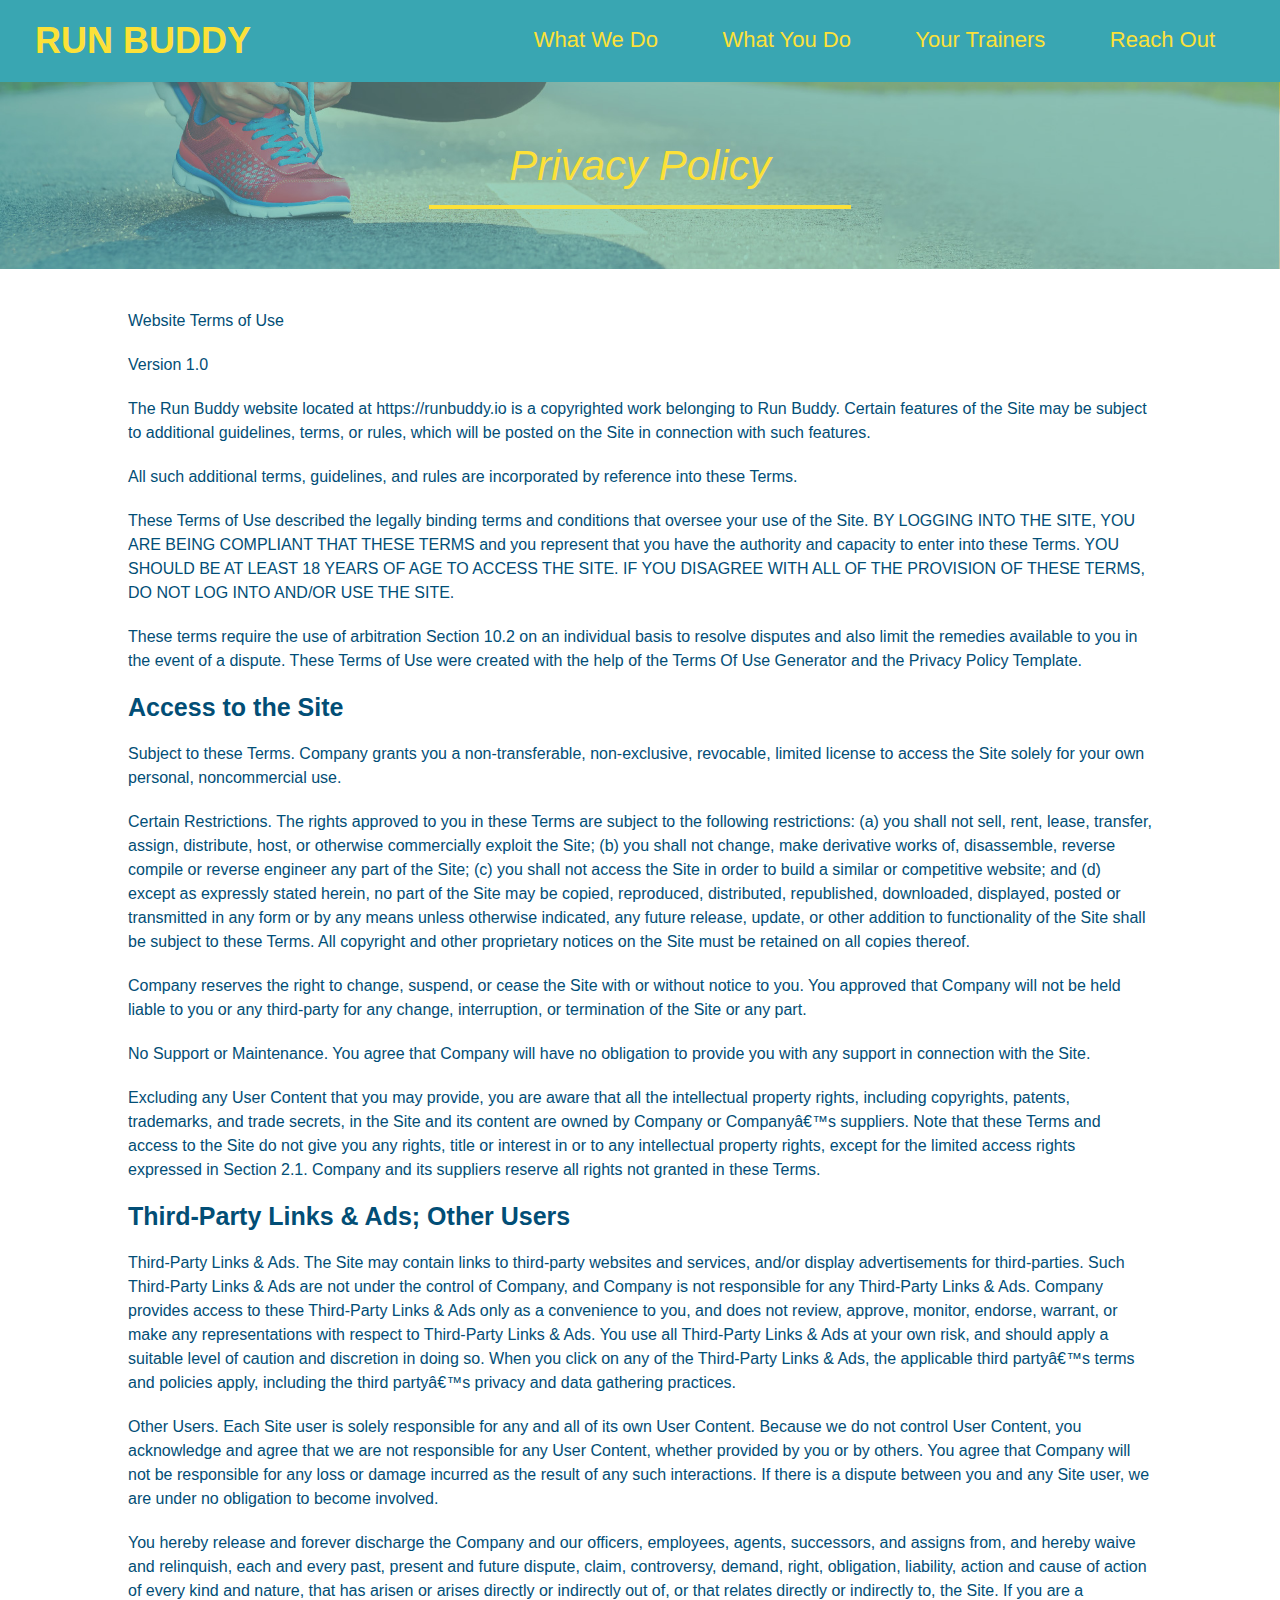
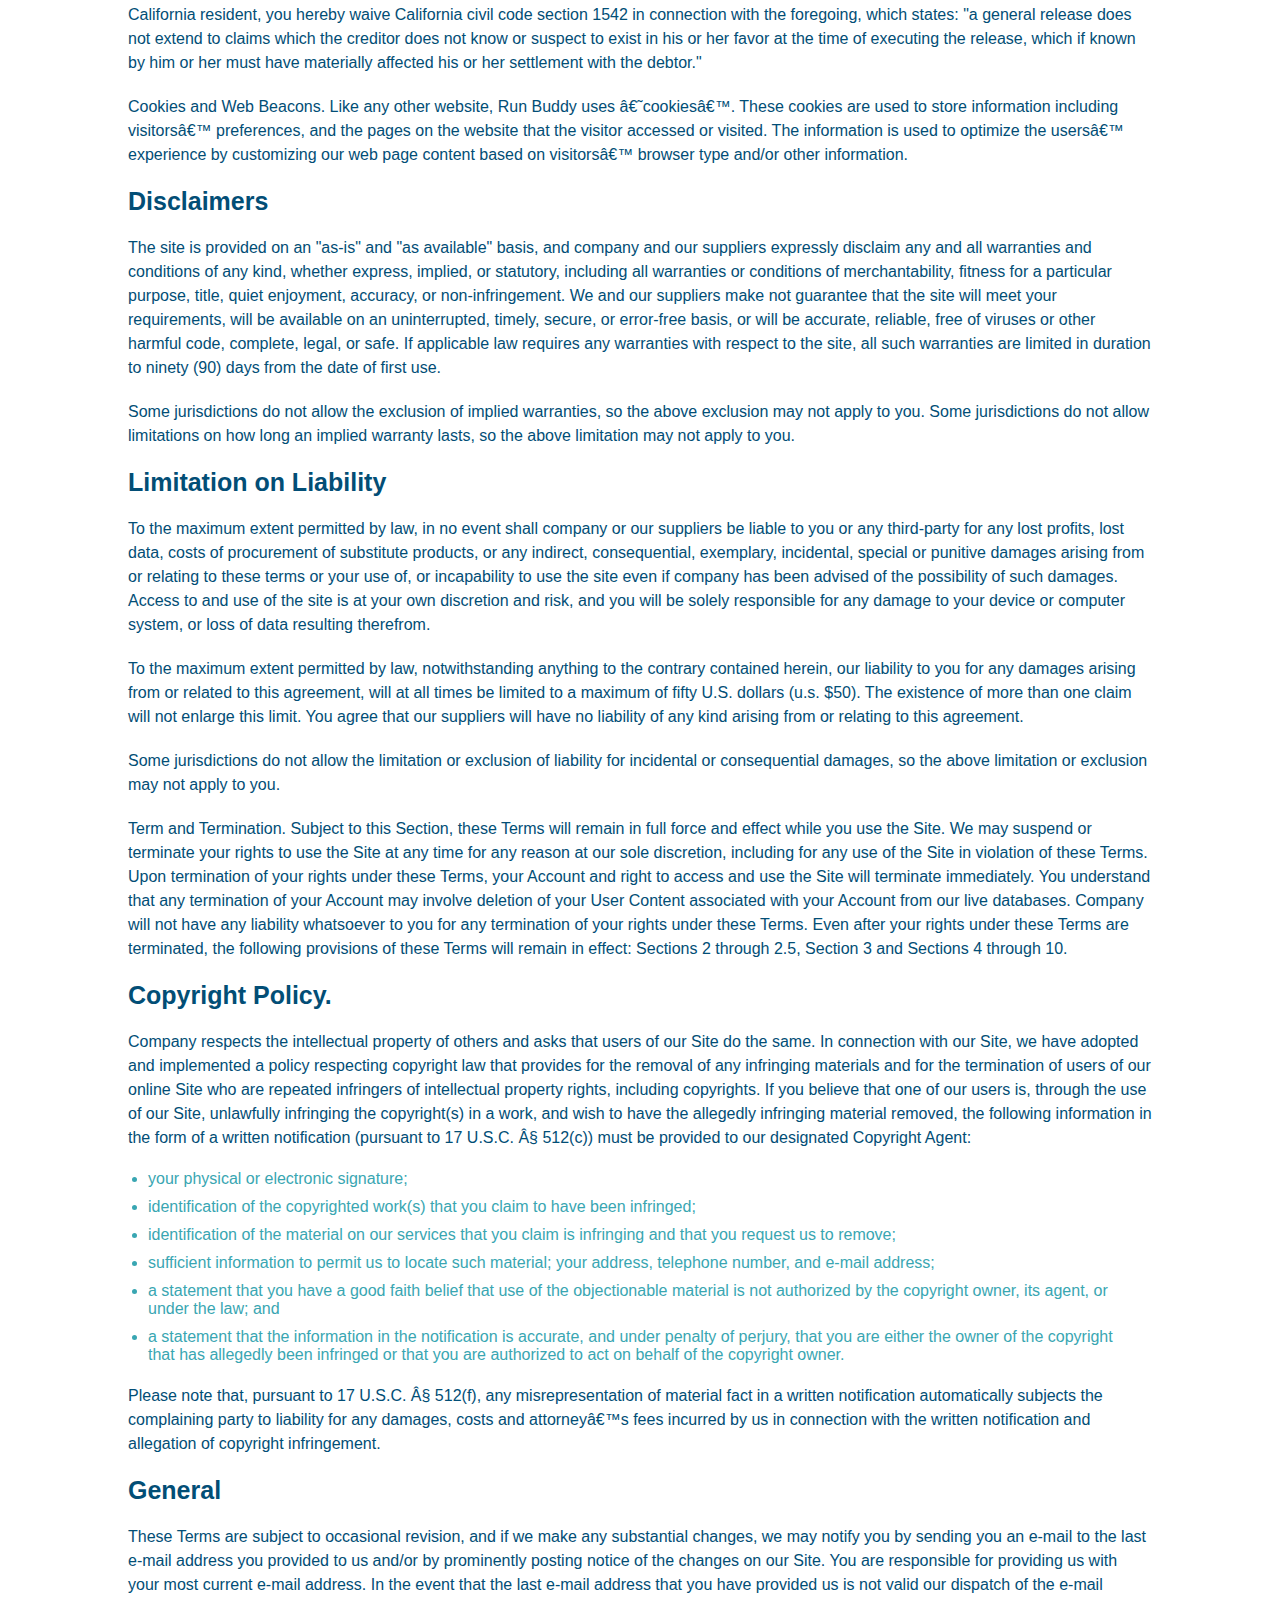
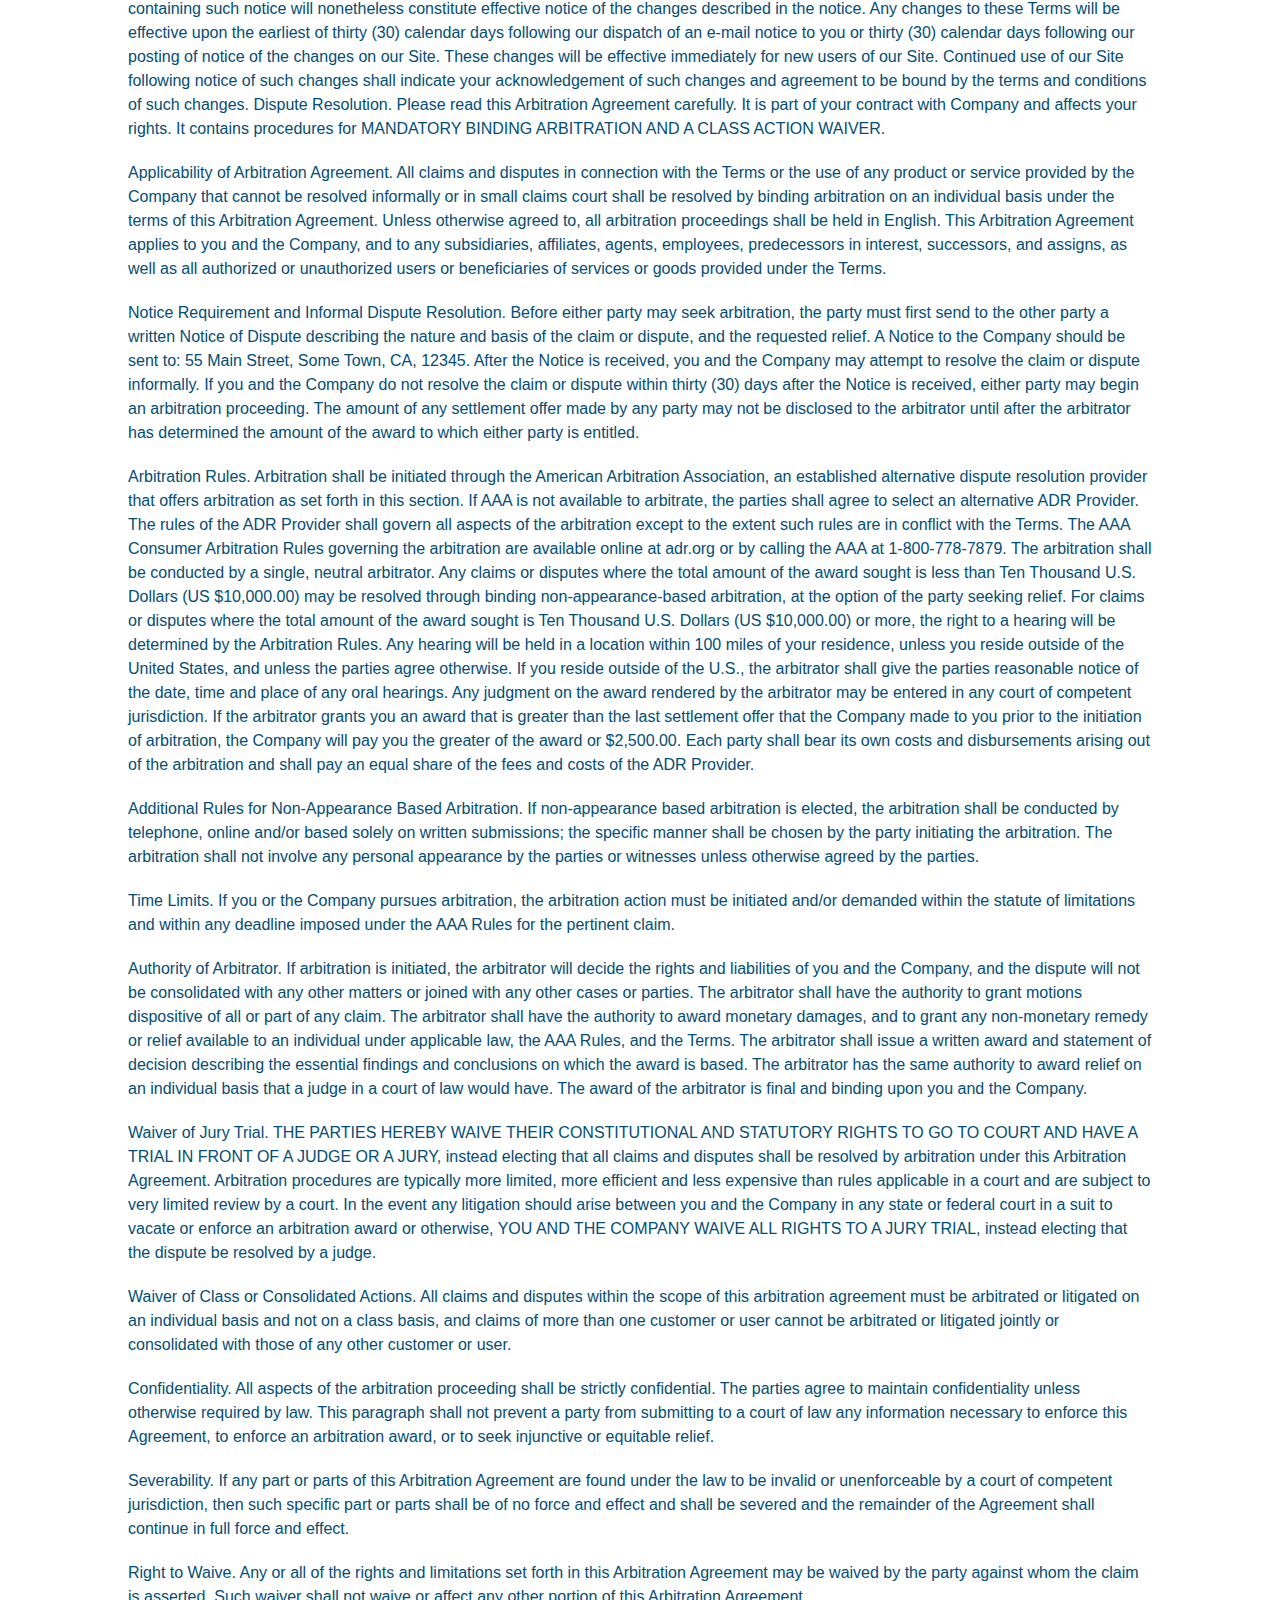
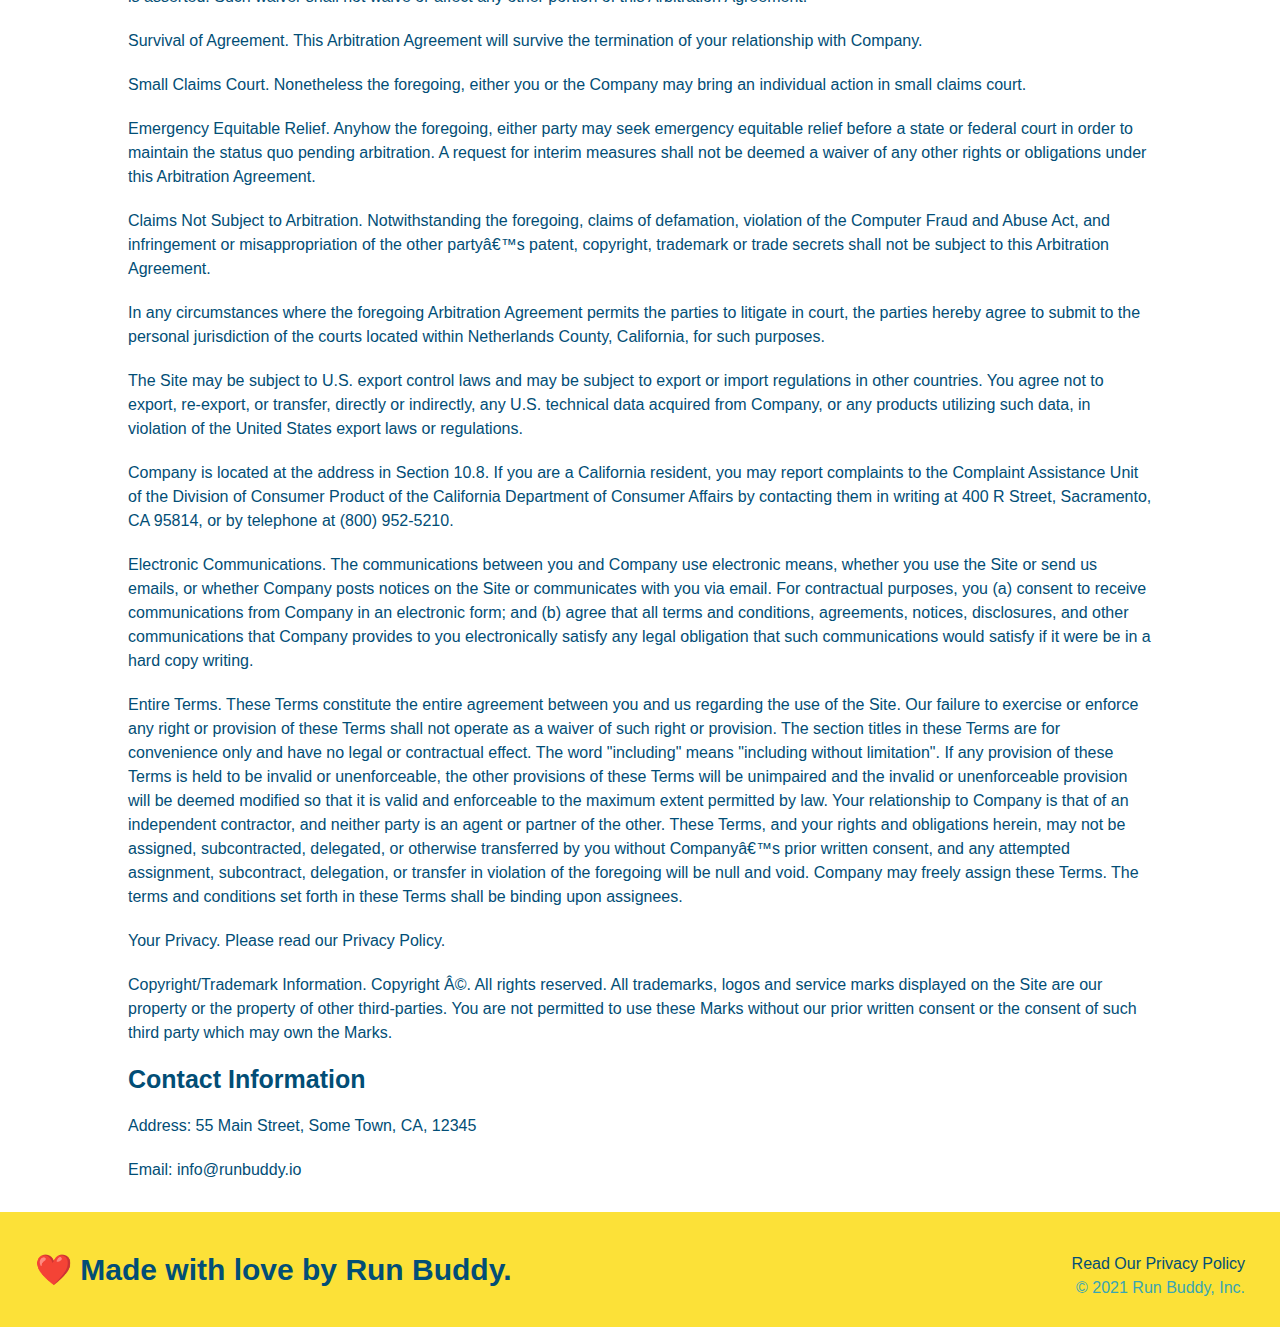
==== privacy-policy.html @ 103e1875 "|privacy policy" ====
<!DOCTYPE html>
<html lang="en">
<head>
    <meta charset="UTF-8">
    <title>Privacy Policy - Run Buddy</title>
    <link rel="stylesheet" href="./assets/css/style.css" />
    <link rel="stylesheet" href="./assets/css/secondary-styles.css">
</head>
<body>
    <header>
        <h1>
            <a href="/">RUN BUDDY</a>
         </h1>
          <nav>
             <!--Unordered list element-->
             <ul>
                 <!--List item element-->
                 <li>
                     <!--Anchor element-->
                     <a href="./index.html#what-we-do">What We Do</a>
                 </li>
                 <li>
                     <a href="./index.html#what-you-do">What You Do</a>
                 </li>
                 <li>
                     <a href="./index.html#your-trainers">Your Trainers</a>
                 </li>
                 <li>
                     <a href="./inex.html#reach-out">Reach Out</a>
                 </li>
             </ul>
        </nav>
    </header>

    <section class="hero">
        <h2 class="page-title">
            Privacy Policy
        </h2>
</section>

<article class="secondary-content">
    
    <p>
        Website Terms of Use
      </p>

      <p>
        Version 1.0
      </p>

      <p>
        The Run Buddy website located at https://runbuddy.io is a copyrighted work belonging to Run Buddy. Certain
        features of the Site may be subject to additional guidelines, terms, or rules, which will be posted on the Site
        in connection with such features.
      </p>

      <p>
        All such additional terms, guidelines, and rules are incorporated by reference into these Terms.
      </p>

      <p>
        These Terms of Use described the legally binding terms and conditions that oversee your use of the Site. BY
        LOGGING INTO THE SITE, YOU ARE BEING COMPLIANT THAT THESE TERMS and you represent that you have the authority
        and capacity to enter into these Terms. YOU SHOULD BE AT LEAST 18 YEARS OF AGE TO ACCESS THE SITE. IF YOU
        DISAGREE WITH ALL OF THE PROVISION OF THESE TERMS, DO NOT LOG INTO AND/OR USE THE SITE.
      </p>

      <p>
        These terms require the use of arbitration Section 10.2 on an individual basis to resolve disputes and also
        limit the remedies available to you in the event of a dispute. These Terms of Use were created with the help of
        the Terms Of Use Generator and the Privacy Policy Template.
      </p>

      <h3>
        Access to the Site
      </h3>

      <p>
        Subject to these Terms. Company grants you a non-transferable, non-exclusive, revocable, limited license to
        access the Site solely for your own personal, noncommercial use.
      </p>

      <p>
        Certain Restrictions. The rights approved to you in these Terms are subject to the following restrictions: (a)
        you shall not sell, rent, lease, transfer, assign, distribute, host, or otherwise commercially exploit the Site;
        (b) you shall not change, make derivative works of, disassemble, reverse compile or reverse engineer any part of
        the Site; (c) you shall not access the Site in order to build a similar or competitive website; and (d) except
        as expressly stated herein, no part of the Site may be copied, reproduced, distributed, republished, downloaded,
        displayed, posted or transmitted in any form or by any means unless otherwise indicated, any future release,
        update, or other addition to functionality of the Site shall be subject to these Terms. All copyright and other
        proprietary notices on the Site must be retained on all copies thereof.
      </p>

      <p>
        Company reserves the right to change, suspend, or cease the Site with or without notice to you. You approved
        that Company will not be held liable to you or any third-party for any change, interruption, or termination of
        the Site or any part.
      </p>

      <p>
        No Support or Maintenance. You agree that Company will have no obligation to provide you with any support in
        connection with the Site.
      </p>

      <p>
        Excluding any User Content that you may provide, you are aware that all the intellectual property rights,
        including copyrights, patents, trademarks, and trade secrets, in the Site and its content are owned by Company
        or Companyâ€™s suppliers. Note that these Terms and access to the Site do not give you any rights, title or
        interest in or to any intellectual property rights, except for the limited access rights expressed in Section
        2.1. Company and its suppliers reserve all rights not granted in these Terms.
      </p>

      <h3>
        Third-Party Links & Ads; Other Users
      </h3>

      <p>
        Third-Party Links & Ads. The Site may contain links to third-party websites and services, and/or display
        advertisements for third-parties. Such Third-Party Links & Ads are not under the control of Company, and Company
        is not responsible for any Third-Party Links & Ads. Company provides access to these Third-Party Links & Ads
        only as a convenience to you, and does not review, approve, monitor, endorse, warrant, or make any
        representations with respect to Third-Party Links & Ads. You use all Third-Party Links & Ads at your own risk,
        and should apply a suitable level of caution and discretion in doing so. When you click on any of the
        Third-Party Links & Ads, the applicable third partyâ€™s terms and policies apply, including the third partyâ€™s
        privacy and data gathering practices.
      </p>

      <p>
        Other Users. Each Site user is solely responsible for any and all of its own User Content. Because we do not
        control User Content, you acknowledge and agree that we are not responsible for any User Content, whether
        provided by you or by others. You agree that Company will not be responsible for any loss or damage incurred as
        the result of any such interactions. If there is a dispute between you and any Site user, we are under no
        obligation to become involved.
      </p>

      <p>
        You hereby release and forever discharge the Company and our officers, employees, agents, successors, and
        assigns from, and hereby waive and relinquish, each and every past, present and future dispute, claim,
        controversy, demand, right, obligation, liability, action and cause of action of every kind and nature, that has
        arisen or arises directly or indirectly out of, or that relates directly or indirectly to, the Site. If you are
        a California resident, you hereby waive California civil code section 1542 in connection with the foregoing,
        which states: "a general release does not extend to claims which the creditor does not know or suspect to exist
        in his or her favor at the time of executing the release, which if known by him or her must have materially
        affected his or her settlement with the debtor."
      </p>

      <p>
        Cookies and Web Beacons. Like any other website, Run Buddy uses â€˜cookiesâ€™. These cookies are used to store
        information including visitorsâ€™ preferences, and the pages on the website that the visitor accessed or visited.
        The information is used to optimize the usersâ€™ experience by customizing our web page content based on visitorsâ€™
        browser type and/or other information.
      </p>

      <h3>
        Disclaimers
      </h3>

      <p>
        The site is provided on an "as-is" and "as available" basis, and company and our suppliers expressly disclaim
        any and all warranties and conditions of any kind, whether express, implied, or statutory, including all
        warranties or conditions of merchantability, fitness for a particular purpose, title, quiet enjoyment, accuracy,
        or non-infringement. We and our suppliers make not guarantee that the site will meet your requirements, will be
        available on an uninterrupted, timely, secure, or error-free basis, or will be accurate, reliable, free of
        viruses or other harmful code, complete, legal, or safe. If applicable law requires any warranties with respect
        to the site, all such warranties are limited in duration to ninety (90) days from the date of first use.
      </p>

      <p>
        Some jurisdictions do not allow the exclusion of implied warranties, so the above exclusion may not apply to
        you. Some jurisdictions do not allow limitations on how long an implied warranty lasts, so the above limitation
        may not apply to you.
      </p>

      <h3>
        Limitation on Liability
      </h3>

      <p>
        To the maximum extent permitted by law, in no event shall company or our suppliers be liable to you or any
        third-party for any lost profits, lost data, costs of procurement of substitute products, or any indirect,
        consequential, exemplary, incidental, special or punitive damages arising from or relating to these terms or
        your use of, or incapability to use the site even if company has been advised of the possibility of such
        damages. Access to and use of the site is at your own discretion and risk, and you will be solely responsible
        for any damage to your device or computer system, or loss of data resulting therefrom.
      </p>

      <p>
        To the maximum extent permitted by law, notwithstanding anything to the contrary contained herein, our liability
        to you for any damages arising from or related to this agreement, will at all times be limited to a maximum of
        fifty U.S. dollars (u.s. $50). The existence of more than one claim will not enlarge this limit. You agree that
        our suppliers will have no liability of any kind arising from or relating to this agreement.
      </p>

      <p>
        Some jurisdictions do not allow the limitation or exclusion of liability for incidental or consequential
        damages, so the above limitation or exclusion may not apply to you.
      </p>

      <p>
        Term and Termination. Subject to this Section, these Terms will remain in full force and effect while you use
        the Site. We may suspend or terminate your rights to use the Site at any time for any reason at our sole
        discretion, including for any use of the Site in violation of these Terms. Upon termination of your rights under
        these Terms, your Account and right to access and use the Site will terminate immediately. You understand that
        any termination of your Account may involve deletion of your User Content associated with your Account from our
        live databases. Company will not have any liability whatsoever to you for any termination of your rights under
        these Terms. Even after your rights under these Terms are terminated, the following provisions of these Terms
        will remain in effect: Sections 2 through 2.5, Section 3 and Sections 4 through 10.
      </p>

      <h3>
        Copyright Policy.
      </h3>

      <p>
        Company respects the intellectual property of others and asks that users of our Site do the same. In connection
        with our Site, we have adopted and implemented a policy respecting copyright law that provides for the removal
        of any infringing materials and for the termination of users of our online Site who are repeated infringers of
        intellectual property rights, including copyrights. If you believe that one of our users is, through the use of
        our Site, unlawfully infringing the copyright(s) in a work, and wish to have the allegedly infringing material
        removed, the following information in the form of a written notification (pursuant to 17 U.S.C. Â§ 512(c)) must
        be provided to our designated Copyright Agent:
      </p>

      <ul>
        <li>
          your physical or electronic signature;
        </li>
        <li>
          identification of the copyrighted work(s) that you claim to have been infringed;
        </li>
        <li>
          identification of the material on our services that you claim is infringing and that you request us to remove;
        </li>
        <li>
          sufficient information to permit us to locate such material; your address, telephone number, and e-mail
          address;
        </li>
        <li>
          a statement that you have a good faith belief that use of the objectionable material is not authorized by the
          copyright owner, its agent, or under the law; and
        </li>
        <li>
          a statement that the information in the notification is accurate, and under penalty of perjury, that you are
          either the owner of the copyright that has allegedly been infringed or that you are authorized to act on
          behalf of the copyright owner.
        </li>
      </ul>

      <p>
        Please note that, pursuant to 17 U.S.C. Â§ 512(f), any misrepresentation of material fact in a written
        notification automatically subjects the complaining party to liability for any damages, costs and attorneyâ€™s
        fees incurred by us in connection with the written notification and allegation of copyright infringement.
      </p>

      <h3>
        General
      </h3>

      <p>
        These Terms are subject to occasional revision, and if we make any substantial changes, we may notify you by
        sending you an e-mail to the last e-mail address you provided to us and/or by prominently posting notice of the
        changes on our Site. You are responsible for providing us with your most current e-mail address. In the event
        that the last e-mail address that you have provided us is not valid our dispatch of the e-mail containing such
        notice will nonetheless constitute effective notice of the changes described in the notice. Any changes to these
        Terms will be effective upon the earliest of thirty (30) calendar days following our dispatch of an e-mail
        notice to you or thirty (30) calendar days following our posting of notice of the changes on our Site. These
        changes will be effective immediately for new users of our Site. Continued use of our Site following notice of
        such changes shall indicate your acknowledgement of such changes and agreement to be bound by the terms and
        conditions of such changes. Dispute Resolution. Please read this Arbitration Agreement carefully. It is part of
        your contract with Company and affects your rights. It contains procedures for MANDATORY BINDING ARBITRATION AND
        A CLASS ACTION WAIVER.
      </p>

      <p>
        Applicability of Arbitration Agreement. All claims and disputes in connection with the Terms or the use of any
        product or service provided by the Company that cannot be resolved informally or in small claims court shall be
        resolved by binding arbitration on an individual basis under the terms of this Arbitration Agreement. Unless
        otherwise agreed to, all arbitration proceedings shall be held in English. This Arbitration Agreement applies to
        you and the Company, and to any subsidiaries, affiliates, agents, employees, predecessors in interest,
        successors, and assigns, as well as all authorized or unauthorized users or beneficiaries of services or goods
        provided under the Terms.
      </p>

      <p>
        Notice Requirement and Informal Dispute Resolution. Before either party may seek arbitration, the party must
        first send to the other party a written Notice of Dispute describing the nature and basis of the claim or
        dispute, and the requested relief. A Notice to the Company should be sent to: 55 Main Street, Some Town, CA,
        12345. After the Notice is received, you and the Company may attempt to resolve the claim or dispute informally.
        If you and the Company do not resolve the claim or dispute within thirty (30) days after the Notice is received,
        either party may begin an arbitration proceeding. The amount of any settlement offer made by any party may not
        be disclosed to the arbitrator until after the arbitrator has determined the amount of the award to which either
        party is entitled.
      </p>

      <p>
        Arbitration Rules. Arbitration shall be initiated through the American Arbitration Association, an established
        alternative dispute resolution provider that offers arbitration as set forth in this section. If AAA is not
        available to arbitrate, the parties shall agree to select an alternative ADR Provider. The rules of the ADR
        Provider shall govern all aspects of the arbitration except to the extent such rules are in conflict with the
        Terms. The AAA Consumer Arbitration Rules governing the arbitration are available online at adr.org or by
        calling the AAA at 1-800-778-7879. The arbitration shall be conducted by a single, neutral arbitrator. Any
        claims or disputes where the total amount of the award sought is less than Ten Thousand U.S. Dollars (US
        $10,000.00) may be resolved through binding non-appearance-based arbitration, at the option of the party seeking
        relief. For claims or disputes where the total amount of the award sought is Ten Thousand U.S. Dollars (US
        $10,000.00) or more, the right to a hearing will be determined by the Arbitration Rules. Any hearing will be
        held in a location within 100 miles of your residence, unless you reside outside of the United States, and
        unless the parties agree otherwise. If you reside outside of the U.S., the arbitrator shall give the parties
        reasonable notice of the date, time and place of any oral hearings. Any judgment on the award rendered by the
        arbitrator may be entered in any court of competent jurisdiction. If the arbitrator grants you an award that is
        greater than the last settlement offer that the Company made to you prior to the initiation of arbitration, the
        Company will pay you the greater of the award or $2,500.00. Each party shall bear its own costs and
        disbursements arising out of the arbitration and shall pay an equal share of the fees and costs of the ADR
        Provider.
      </p>

      <p>
        Additional Rules for Non-Appearance Based Arbitration. If non-appearance based arbitration is elected, the
        arbitration shall be conducted by telephone, online and/or based solely on written submissions; the specific
        manner shall be chosen by the party initiating the arbitration. The arbitration shall not involve any personal
        appearance by the parties or witnesses unless otherwise agreed by the parties.
      </p>

      <p>
        Time Limits. If you or the Company pursues arbitration, the arbitration action must be initiated and/or demanded
        within the statute of limitations and within any deadline imposed under the AAA Rules for the pertinent claim.
      </p>

      <p>
        Authority of Arbitrator. If arbitration is initiated, the arbitrator will decide the rights and liabilities of
        you and the Company, and the dispute will not be consolidated with any other matters or joined with any other
        cases or parties. The arbitrator shall have the authority to grant motions dispositive of all or part of any
        claim. The arbitrator shall have the authority to award monetary damages, and to grant any non-monetary remedy
        or relief available to an individual under applicable law, the AAA Rules, and the Terms. The arbitrator shall
        issue a written award and statement of decision describing the essential findings and conclusions on which the
        award is based. The arbitrator has the same authority to award relief on an individual basis that a judge in a
        court of law would have. The award of the arbitrator is final and binding upon you and the Company.
      </p>

      <p>
        Waiver of Jury Trial. THE PARTIES HEREBY WAIVE THEIR CONSTITUTIONAL AND STATUTORY RIGHTS TO GO TO COURT AND HAVE
        A TRIAL IN FRONT OF A JUDGE OR A JURY, instead electing that all claims and disputes shall be resolved by
        arbitration under this Arbitration Agreement. Arbitration procedures are typically more limited, more efficient
        and less expensive than rules applicable in a court and are subject to very limited review by a court. In the
        event any litigation should arise between you and the Company in any state or federal court in a suit to vacate
        or enforce an arbitration award or otherwise, YOU AND THE COMPANY WAIVE ALL RIGHTS TO A JURY TRIAL, instead
        electing that the dispute be resolved by a judge.
      </p>

      <p>
        Waiver of Class or Consolidated Actions. All claims and disputes within the scope of this arbitration agreement
        must be arbitrated or litigated on an individual basis and not on a class basis, and claims of more than one
        customer or user cannot be arbitrated or litigated jointly or consolidated with those of any other customer or
        user.
      </p>

      <p>
        Confidentiality. All aspects of the arbitration proceeding shall be strictly confidential. The parties agree to
        maintain confidentiality unless otherwise required by law. This paragraph shall not prevent a party from
        submitting to a court of law any information necessary to enforce this Agreement, to enforce an arbitration
        award, or to seek injunctive or equitable relief.
      </p>

      <p>
        Severability. If any part or parts of this Arbitration Agreement are found under the law to be invalid or
        unenforceable by a court of competent jurisdiction, then such specific part or parts shall be of no force and
        effect and shall be severed and the remainder of the Agreement shall continue in full force and effect.
      </p>

      <p>
        Right to Waive. Any or all of the rights and limitations set forth in this Arbitration Agreement may be waived
        by the party against whom the claim is asserted. Such waiver shall not waive or affect any other portion of this
        Arbitration Agreement.
      </p>

      <p>
        Survival of Agreement. This Arbitration Agreement will survive the termination of your relationship with
        Company.
      </p>

      <p>
        Small Claims Court. Nonetheless the foregoing, either you or the Company may bring an individual action in small
        claims court.
      </p>

      <p>
        Emergency Equitable Relief. Anyhow the foregoing, either party may seek emergency equitable relief before a
        state or federal court in order to maintain the status quo pending arbitration. A request for interim measures
        shall not be deemed a waiver of any other rights or obligations under this Arbitration Agreement.
      </p>

      <p>
        Claims Not Subject to Arbitration. Notwithstanding the foregoing, claims of defamation, violation of the
        Computer Fraud and Abuse Act, and infringement or misappropriation of the other partyâ€™s patent, copyright,
        trademark or trade secrets shall not be subject to this Arbitration Agreement.
      </p>

      <p>
        In any circumstances where the foregoing Arbitration Agreement permits the parties to litigate in court, the
        parties hereby agree to submit to the personal jurisdiction of the courts located within Netherlands County,
        California, for such purposes.
      </p>

      <p>
        The Site may be subject to U.S. export control laws and may be subject to export or import regulations in other
        countries. You agree not to export, re-export, or transfer, directly or indirectly, any U.S. technical data
        acquired from Company, or any products utilizing such data, in violation of the United States export laws or
        regulations.
      </p>

      <p>
        Company is located at the address in Section 10.8. If you are a California resident, you may report complaints
        to the Complaint Assistance Unit of the Division of Consumer Product of the California Department of Consumer
        Affairs by contacting them in writing at 400 R Street, Sacramento, CA 95814, or by telephone at (800) 952-5210.
      </p>

      <p>
        Electronic Communications. The communications between you and Company use electronic means, whether you use the
        Site or send us emails, or whether Company posts notices on the Site or communicates with you via email. For
        contractual purposes, you (a) consent to receive communications from Company in an electronic form; and (b)
        agree that all terms and conditions, agreements, notices, disclosures, and other communications that Company
        provides to you electronically satisfy any legal obligation that such communications would satisfy if it were be
        in a hard copy writing.
      </p>

      <p>
        Entire Terms. These Terms constitute the entire agreement between you and us regarding the use of the Site. Our
        failure to exercise or enforce any right or provision of these Terms shall not operate as a waiver of such right
        or provision. The section titles in these Terms are for convenience only and have no legal or contractual
        effect. The word "including" means "including without limitation". If any provision of these Terms is held to be
        invalid or unenforceable, the other provisions of these Terms will be unimpaired and the invalid or
        unenforceable provision will be deemed modified so that it is valid and enforceable to the maximum extent
        permitted by law. Your relationship to Company is that of an independent contractor, and neither party is an
        agent or partner of the other. These Terms, and your rights and obligations herein, may not be assigned,
        subcontracted, delegated, or otherwise transferred by you without Companyâ€™s prior written consent, and any
        attempted assignment, subcontract, delegation, or transfer in violation of the foregoing will be null and void.
        Company may freely assign these Terms. The terms and conditions set forth in these Terms shall be binding upon
        assignees.
      </p>

      <p>
        Your Privacy. Please read our Privacy Policy.
      </p>

      <p>
        Copyright/Trademark Information. Copyright Â©. All rights reserved. All trademarks, logos and service marks
        displayed on the Site are our property or the property of other third-parties. You are not permitted to use
        these Marks without our prior written consent or the consent of such third party which may own the Marks.
      </p>

      <h3>
        Contact Information
      </h3>

      <p>
        Address: 55 Main Street, Some Town, CA, 12345
      </p>

      <p>
        Email: info@runbuddy.io
      </p>

</article>
    
    <footer>
        <h2>❤️ Made with love by Run Buddy.</h2>
        <div>
            <a> Read Our Privacy Policy</a><br />
            &copy; 2021 Run Buddy, Inc.
        </div>
    </footer>
</body>
</html>
---- assets/css/style.css ----
* {
    margin: 0;
    padding: 0;
    box-sizing: border-box;
}

body {
    /* more on this crazy alphanumerical value in a minute! */
    color: #39a6b2;
    font-family: Helvetica, Arial, sans-serif;
}

/* apply styles to <header> */
header {
    padding: 20px 35px;
    background-color: #39a6b2;
}

header h1 {
    font-weight: bold;
    font-size: 36px;
    color: #fce138;
    margin: 0;
    display: inline;
}

header a {
    text-decoration: none;
    color: #fce138;
}

header nav {
    float: right;
    margin: 7px 0;
    
}

header nav ul li {
    display: inline;
}

header nav ul li a {
    margin: 0 30px;
    font-weight: lighter;
    font-size: 22px;
}

/* apply styles to <footer> */
footer {
    background: #fce138;
    width: 100%;
    padding: 40px 35px;
}

footer h2 {
      display: inline;
      color: #024e76;
      font-size: 30px;
      margin: 0;
}

footer div {
    float: right;
    line-height: 1.5;
    text-align: right;
}

footer a {
    color: #024e76;
}

section {
    padding: 60px;
}
   

/* Hero Style Start */
.hero {
    background-image: url("../images/hero-bg.jpg");
    height: 700px;
    background-size: cover;
    background-position: center;
    position: relative;
}
.hero-form {
    background-color: #fce138;
    padding: 20px;
    width: 500px;
    color: #024e76;
    border: solid 3px #024e76;
    position: absolute;
    bottom: 120px;
    right: 140px;
}
.hero-form h3 {
    font-size: 24px;
    margin: 0;
}
.hero-form p {
    margin: 5px 0 15px 0;
}
.form-input {
    border: 1px solid #024e76;
    display: block;
    padding: 7px 15px;
    font-size: 16px;
    color: #024e76;
    width: 100%;
    margin-bottom: 15px;
}
.hero-form label {
    margin: 0 5px;
}
.hero-form button {
    color: #fce138;
    background-color: #024e76;
    border: none;
    padding: 10px 20px;
    font-size: 16px;
}
/* Hero Style End */

/* Style for What we do section*/
.intro {
    text-align: center;
}

.intro p {
    line-height: 1.7;
    color: #39a6b2;
    width: 80%;
    font-size: 20px;
    margin: 0 auto;
}
/*What we do section style end*/

/*Style What you do section*/

.steps {
    text-align: center;
    background: #fce138;
}

.section-title {
    font-size: 55px;
    color: #024e76;
    margin-bottom: 35px;
    padding: 0 100px 20px 100px;
    display: inline-block;
    border-bottom: 3px solid;
}

.primary-border {
    border-color: #fce138;
}

.secondary-border {
    border-color: #39a6b2;
}

.steps div {
    margin-bottom: 80px;
}

.steps img {
    width: 15%;
    margin: 10px 0;
}

.steps h3 {
    color: #024e76;
    font-size: 46px;
    margin-top: 10px;
}

.steps p {
    color: #39a6b2;
    font-size: 23px;
}

.steps span {
    font-size: 38px;
}
/* What you do section style end*/

/* Style triners section */
.trainers {
    text-align: center;
}

.trainer {
    width: 900px;
    margin: 0 auto 30px auto;
    background: #024e76;
    color: #fce138;
    overflow: auto;
}

.trainer img {
    width: 35%;
    float: left;
}

.trainer-bio{
padding: 35px;
float: left;
width: 65%;
}

.text-left {
    text-align: left;
}

.text-right {
    text-align: right;
}

.trainer-bio h3 {
    font-size: 32px;
    margin-bottom: 8px;
}

.trainer-bio h4 {
    font-weight: lighter;
    font-size: 26px;
    margin-bottom: 25px;
}

.trainer-bio p {
    font-size: 17px;
    line-height: 1.3;
}

/* Reach out styles start*/

.contact {
    text-align: center;
    background: #024e76;
}

.contact h2 {
    color: #fce138;
}

.contact-info iframe {
    width: 400px;
    height: 400px;
}

.contact-info div {
    width: 410px;
    display: inline-block;
    vertical-align: top;
    text-align: left;
    margin: 30px 0 0 60px;
    color: white;
}

.contact-info h3 {
    color: #fce138;
    font-size: 32px;
}

.contact-info p, .contact-info address {
    margin: 20px 0;
    line-height: 1.5;
    font-size: 20px;
    font-style: normal;
}
.contact-info a {
    color: #fce138;
}

/* reach out styles end*/
---- assets/css/secondary-styles.css ----
.hero {
    background-position: bottom;
    height: auto;
    text-align: center;
    margin-bottom: 40px;
}

.page-title {
    color: #fce138;
    display: inline-block;
    border-bottom: 4px solid #fce138;
    padding: 0 80px 15px 80px;
    font-weight: normal;
    font-size: 42px;
    font-style: italic;
}   
.secondary-content {
    width: 80%;
    margin: 0 auto 30px auto;
    color: #024e76;
}
.secondary-content h3 {
    font-size: 25px;
    margin: 20px 0;
}
.secondary-content p {
    font-size: 16px;
    line-height: 1.5;
    margin: 20px 0;
}
.secondary-content ul {
    margin: 15px 20px;
}
.secondary-content li {
    color: #39a6b2;
    margin: 10px 0;
}
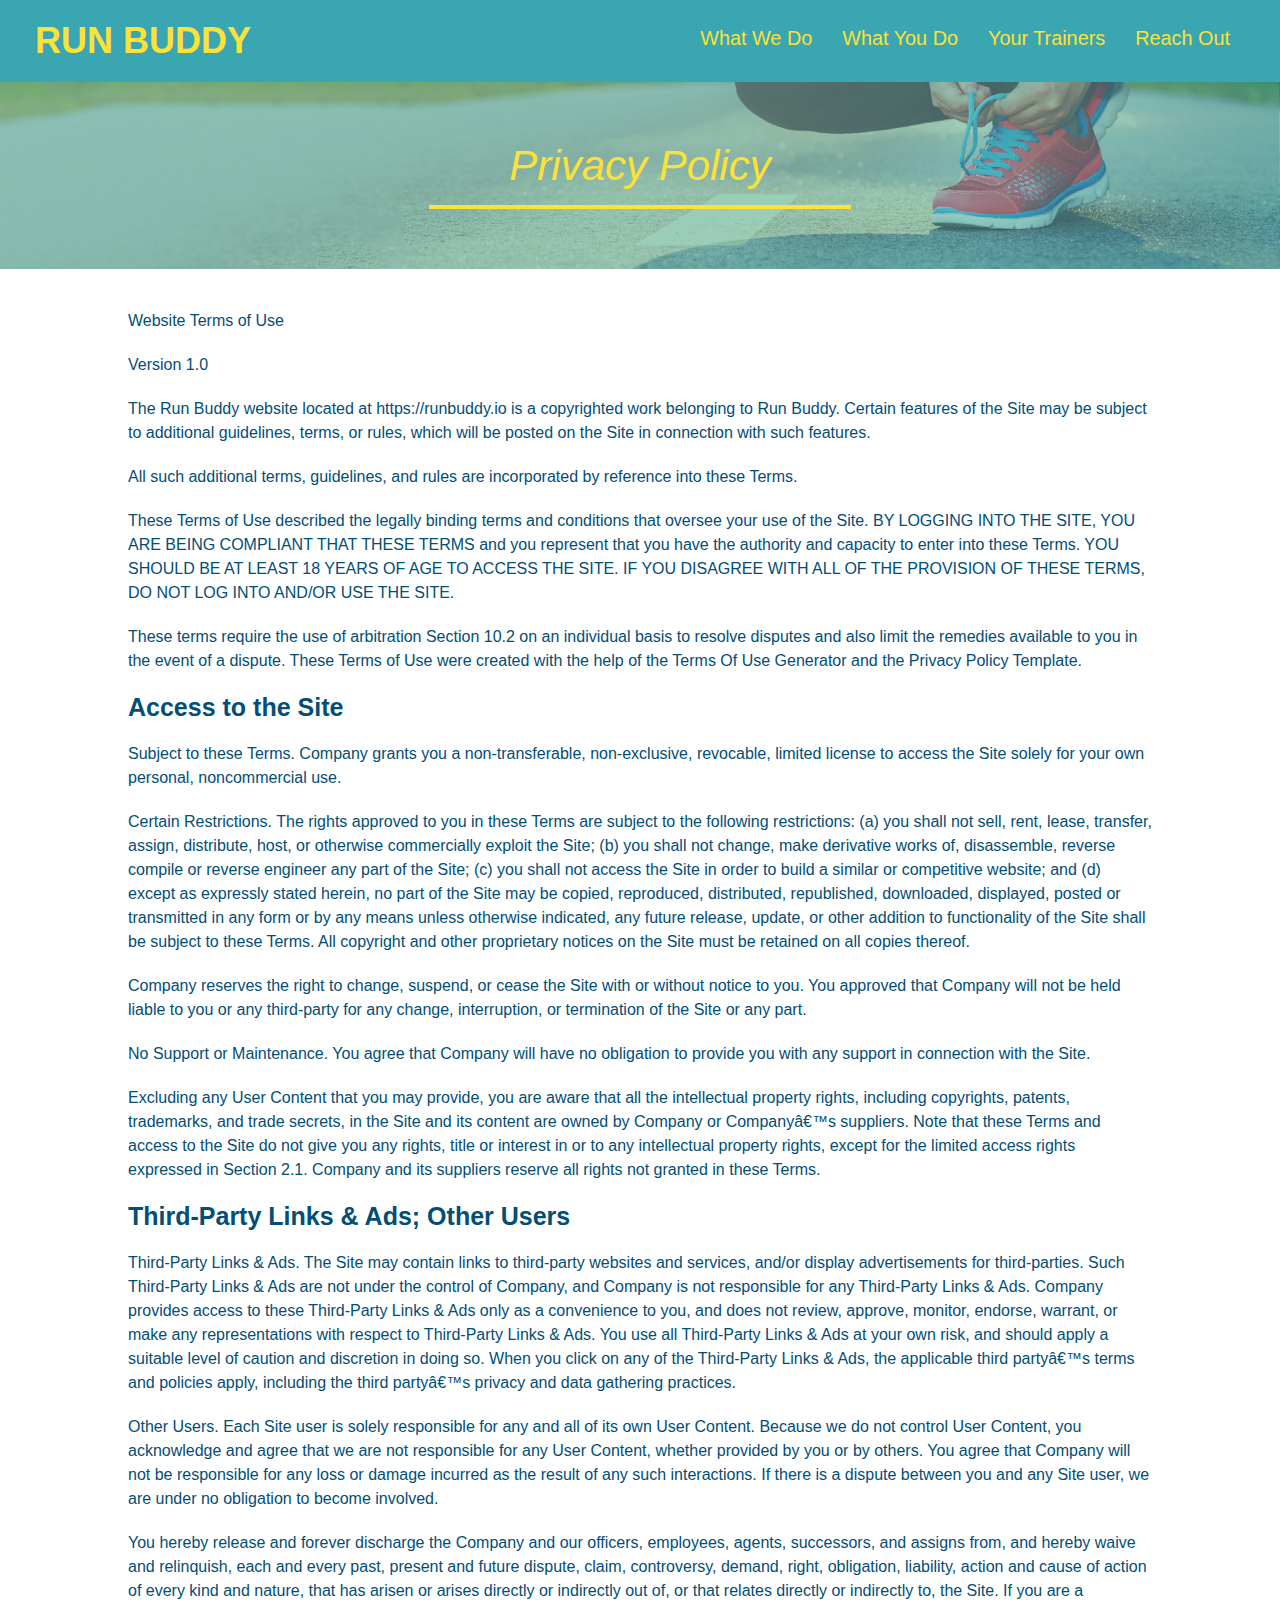
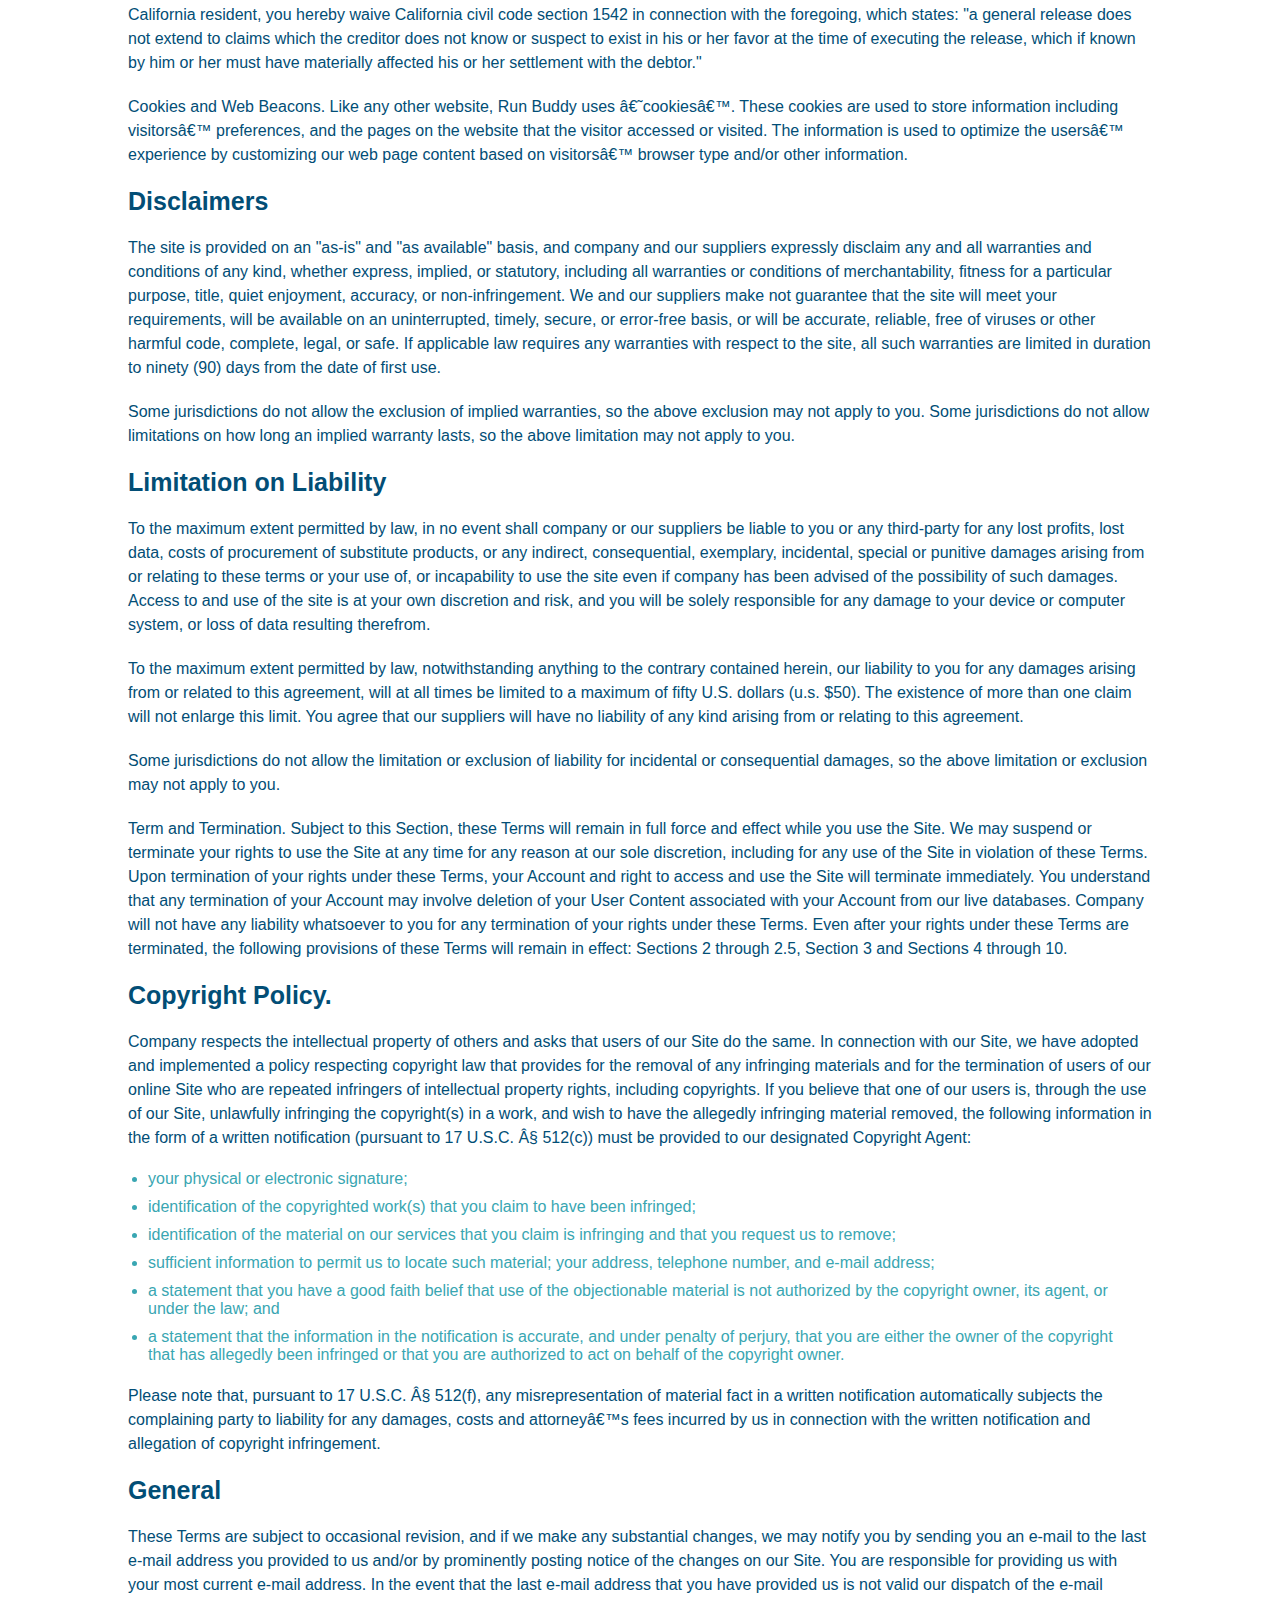
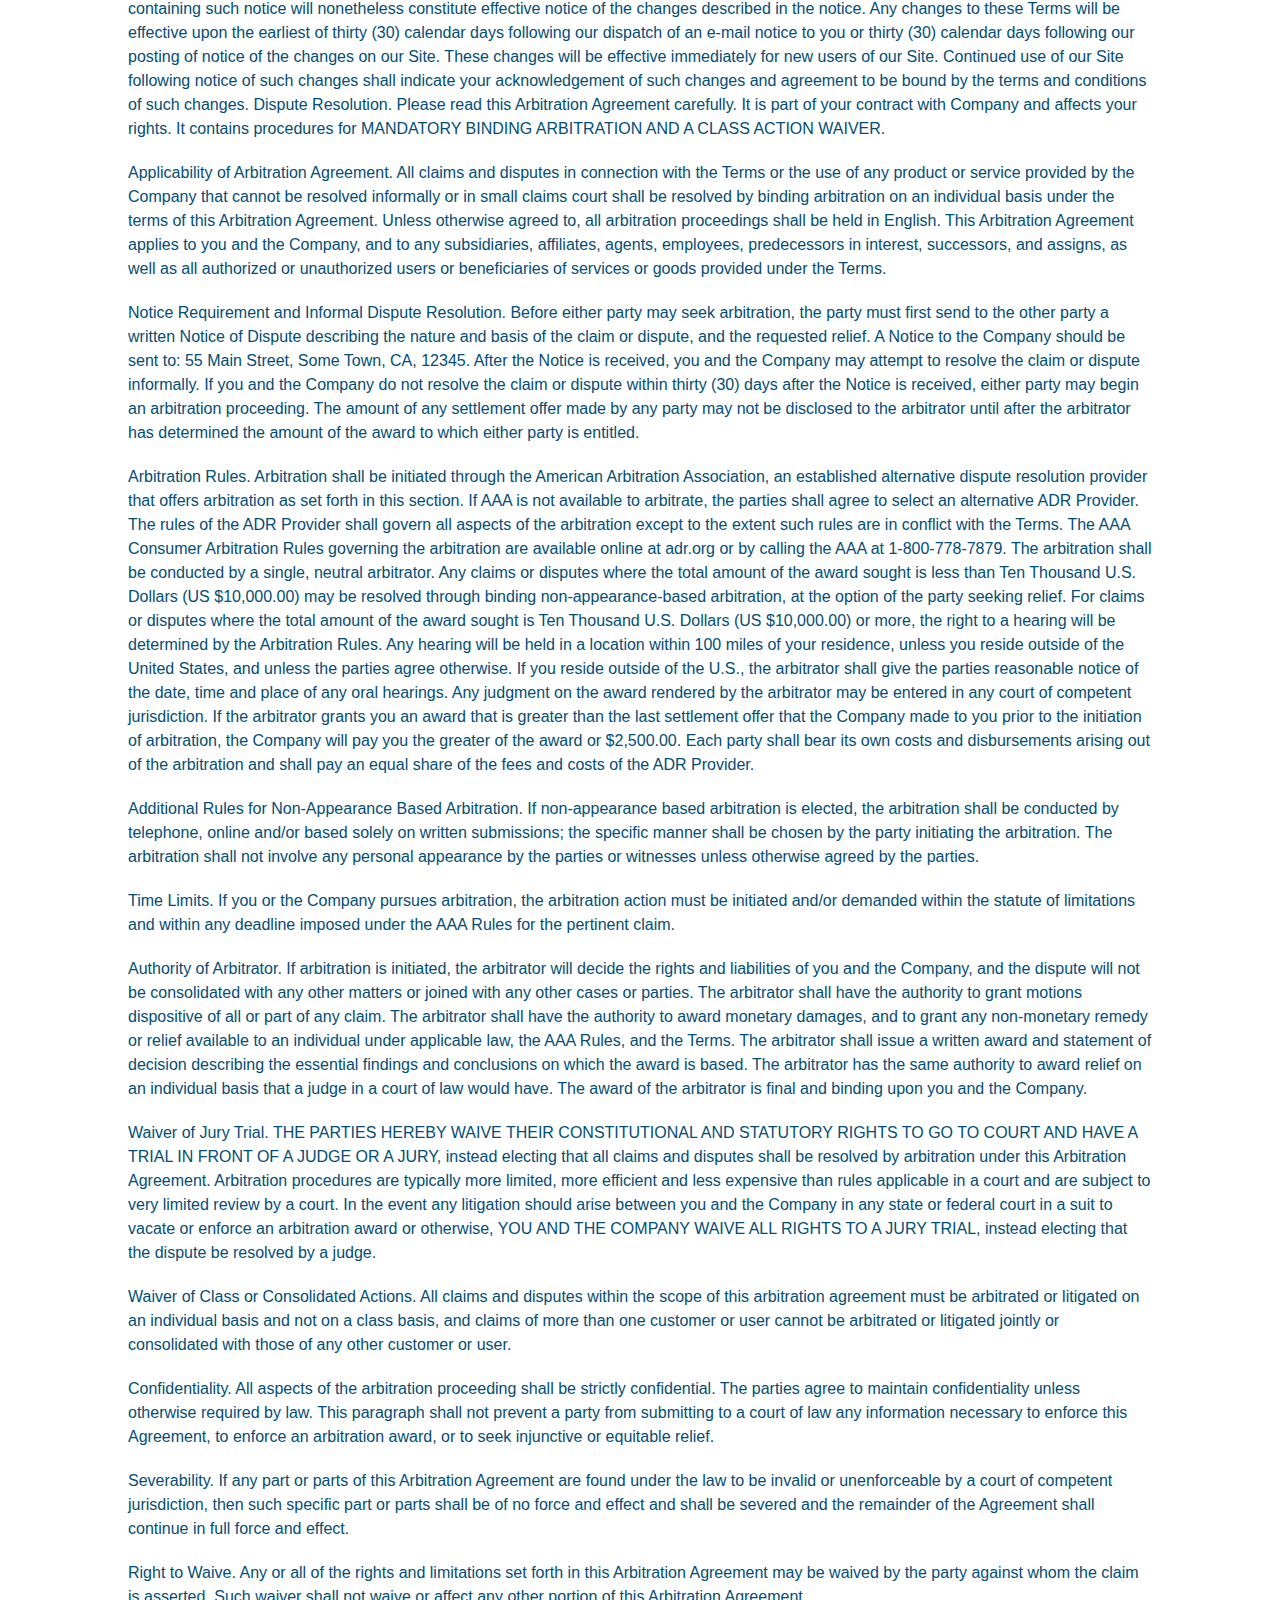
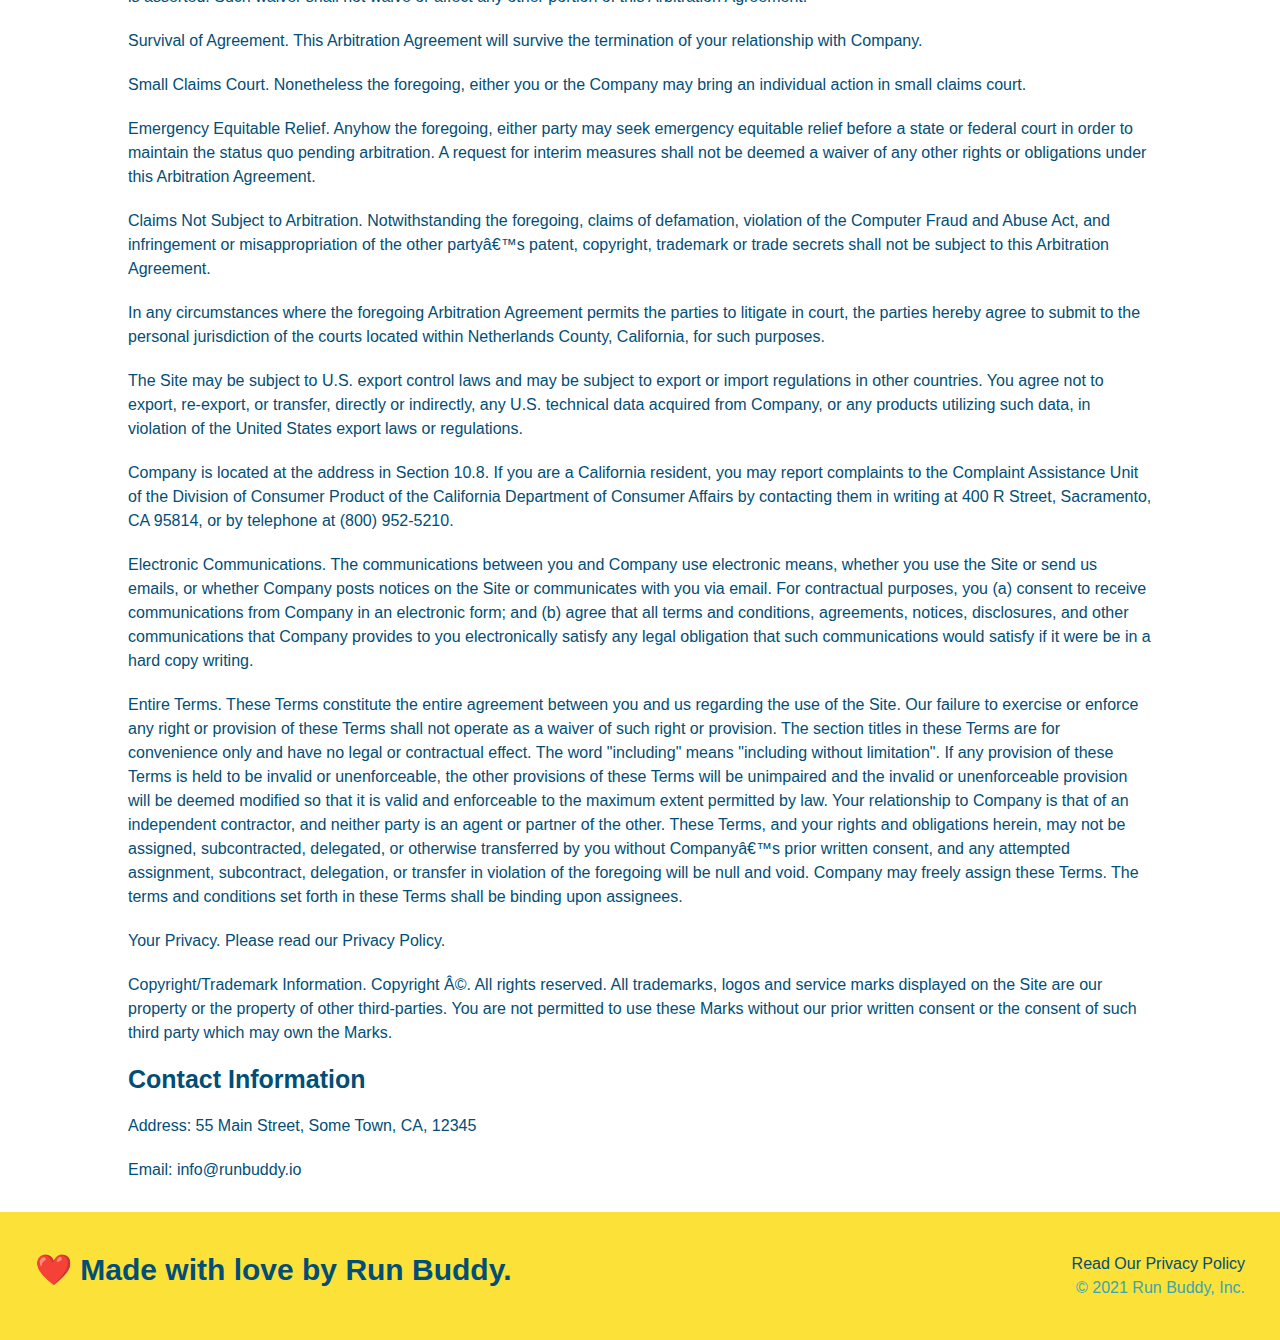
==== commit 491d4015: "created media querys" ====
--- a/privacy-policy.html
+++ b/privacy-policy.html
@@ -5,6 +5,7 @@
     <title>Privacy Policy - Run Buddy</title>
     <link rel="stylesheet" href="./assets/css/style.css" />
     <link rel="stylesheet" href="./assets/css/secondary-styles.css">
+    <meta name="viewport" content="width=device-width, initial-scale 1.0" />
 </head>
 <body>
     <header>
--- a/assets/css/style.css
+++ b/assets/css/style.css
@@ -14,6 +14,9 @@
 header {
     padding: 20px 35px;
     background-color: #39a6b2;
+    display: flex;
+    justify-content: space-between;
+    flex-wrap: wrap;
 }
 
 header h1 {
@@ -21,7 +24,6 @@
     font-size: 36px;
     color: #fce138;
     margin: 0;
-    display: inline;
 }
 
 header a {
@@ -30,19 +32,21 @@
 }
 
 header nav {
-    float: right;
     margin: 7px 0;
-    
-}
-
-header nav ul li {
-    display: inline;
+}
+
+header nav ul {
+    display: flex;
+    flex-wrap: wrap;
+    justify-content: space-between;
+    align-items: center;
+    list-style: none;
 }
 
 header nav ul li a {
-    margin: 0 30px;
+    padding: 10px 15px;
     font-weight: lighter;
-    font-size: 22px;
+    font-size: 1.55vw;
 }
 
 /* apply styles to <footer> */
@@ -50,17 +54,18 @@
     background: #fce138;
     width: 100%;
     padding: 40px 35px;
+    display: flex;
+    justify-content: space-between;
+    flex-wrap: wrap;
 }
 
 footer h2 {
-      display: inline;
       color: #024e76;
       font-size: 30px;
       margin: 0;
 }
 
 footer div {
-    float: right;
     line-height: 1.5;
     text-align: right;
 }
@@ -77,20 +82,33 @@
 /* Hero Style Start */
 .hero {
     background-image: url("../images/hero-bg.jpg");
-    height: 700px;
     background-size: cover;
     background-position: center;
-    position: relative;
+    display: flex;
+    justify-content: center;
+    flex-wrap: wrap;
+    align-items: flex-start;
+}
+.hero-cta {
+    width: 35%;
+    text-align: right;
+    margin: 3.5%;
+    color: #fff;
+    font-size: 18px;
+    line-height: 1.2;
+}
+.hero-cta h2 {
+    font-style: italic;
+    font-size: 55px;
+    color: #fce138;
 }
 .hero-form {
     background-color: #fce138;
     padding: 20px;
-    width: 500px;
     color: #024e76;
     border: solid 3px #024e76;
-    position: absolute;
-    bottom: 120px;
-    right: 140px;
+    width: 40%;
+    margin: 3.5%;
 }
 .hero-form h3 {
     font-size: 24px;
@@ -121,9 +139,6 @@
 /* Hero Style End */
 
 /* Style for What we do section*/
-.intro {
-    text-align: center;
-}
 
 .intro p {
     line-height: 1.7;
@@ -131,23 +146,24 @@
     width: 80%;
     font-size: 20px;
     margin: 0 auto;
+    text-align: center;
 }
 /*What we do section style end*/
 
 /*Style What you do section*/
 
 .steps {
+    background: #fce138;
+}
+
+.section-title {
+    font-size: 48px;
+    color: #024e76;
+    border-bottom: 3px solid;
+    padding-bottom: 20px;
     text-align: center;
-    background: #fce138;
-}
-
-.section-title {
-    font-size: 55px;
-    color: #024e76;
-    margin-bottom: 35px;
-    padding: 0 100px 20px 100px;
-    display: inline-block;
-    border-bottom: 3px solid;
+    margin: 0 auto 35px auto;
+    width: 50%;
 }
 
 .primary-border {
@@ -158,83 +174,102 @@
     border-color: #39a6b2;
 }
 
-.steps div {
-    margin-bottom: 80px;
-}
-
-.steps img {
-    width: 15%;
-    margin: 10px 0;
-}
-
-.steps h3 {
+.step {
+    margin: 50px auto;
+    padding-bottom: 50px;
+    width: 80%;
+    border-bottom: 1px solid #39a6b2;
+    display: flex;
+    flex-wrap: wrap;
+    align-items: center;
+    justify-content: space-between;
+}
+
+.step h3 {
     color: #024e76;
     font-size: 46px;
-    margin-top: 10px;
-}
-
-.steps p {
+    flex: 1 30%;
+}
+
+.step-info {
+    flex: 2 70%;
+    display: flex;
+    flex-wrap: wrap;
+    align-items: center;
+}
+
+.step-img {
+    flex: 1 12%;
+    margin-right: 20px;
+}
+
+.step-img img {
+    max-width: 100%;
+}
+
+.step-text {
+    flex: 12;
+}
+
+.step-text p {
     color: #39a6b2;
-    font-size: 23px;
-}
-
-.steps span {
-    font-size: 38px;
-}
+    font-size: 18px;
+}
+
+.step-text h4 {
+    font-size: 26px;
+    line-height: 1.5;
+    color: #024e76;
+}
+
 /* What you do section style end*/
 
 /* Style triners section */
 .trainers {
-    text-align: center;
+width: 100%;
+margin: 0 auto;
+display: flex;
+flex-wrap: wrap;
+justify-content: space-around;
 }
 
 .trainer {
-    width: 900px;
-    margin: 0 auto 30px auto;
+    margin: 20px;
     background: #024e76;
     color: #fce138;
-    overflow: auto;
+    flex: 1;
 }
 
 .trainer img {
-    width: 35%;
-    float: left;
+    width: 100%;
 }
 
 .trainer-bio{
-padding: 35px;
-float: left;
-width: 65%;
-}
-
-.text-left {
-    text-align: left;
-}
-
-.text-right {
-    text-align: right;
+padding: 25px;
+line-height: 1.3;
+}
+
+.flex-row {
+    display: flex;
 }
 
 .trainer-bio h3 {
-    font-size: 32px;
-    margin-bottom: 8px;
+    font-size: 28px;
 }
 
 .trainer-bio h4 {
     font-weight: lighter;
-    font-size: 26px;
-    margin-bottom: 25px;
+    font-size: 22px;
+    margin-bottom: 15px;
 }
 
 .trainer-bio p {
     font-size: 17px;
-    line-height: 1.3;
 }
 
 /* Reach out styles start*/
 
 .contact {
-    text-align: center;
     background: #024e76;
 }
 
@@ -242,17 +277,22 @@
     color: #fce138;
 }
 
+.contact-info {
+    display: flex;
+    justify-content: space-between;
+    flex-wrap: wrap;
+}
+
+.contact-info > * {
+    flex: 1;
+    margin: 15px;
+}
+
 .contact-info iframe {
-    width: 400px;
     height: 400px;
 }
 
 .contact-info div {
-    width: 410px;
-    display: inline-block;
-    vertical-align: top;
-    text-align: left;
-    margin: 30px 0 0 60px;
     color: white;
 }
 
@@ -264,12 +304,47 @@
 .contact-info p, .contact-info address {
     margin: 20px 0;
     line-height: 1.5;
-    font-size: 20px;
+    font-size: 16px;
     font-style: normal;
 }
 .contact-info a {
     color: #fce138;
 }
 
+.contact-form input, .contact-form textarea {
+    border: 1px solid #024e76;
+    display: block;
+    padding: 7px 15px;
+    font-size: 16px;
+    color: #024e76;
+    width: 100%;
+    margin-bottom: 15px;
+    margin-top: 5px;
+}
+
+.contact-form button {
+    width: 100%;
+    border: none;
+    background: #fce138;
+    color: #024e76;
+    text-align: center;
+    padding: 15px 0;
+    font-size: 16px;
+}
+
 /* reach out styles end*/
 
+/* MEDIA QUERY FOR SMALLER DESKTOP SCREENS AND SMALLER */
+@media screen and (max-width: 980px) {
+   
+}
+
+/* MEDIA QUERY FOR TABLETS AND SMALLER */
+    @media screen and (max-width: 768px) {
+      
+    }
+
+    /* MEDIA QUERY FOR MOBILE PHONES AND SMALLER*/
+    @media screen and (max-width: 575px) {
+    
+    }